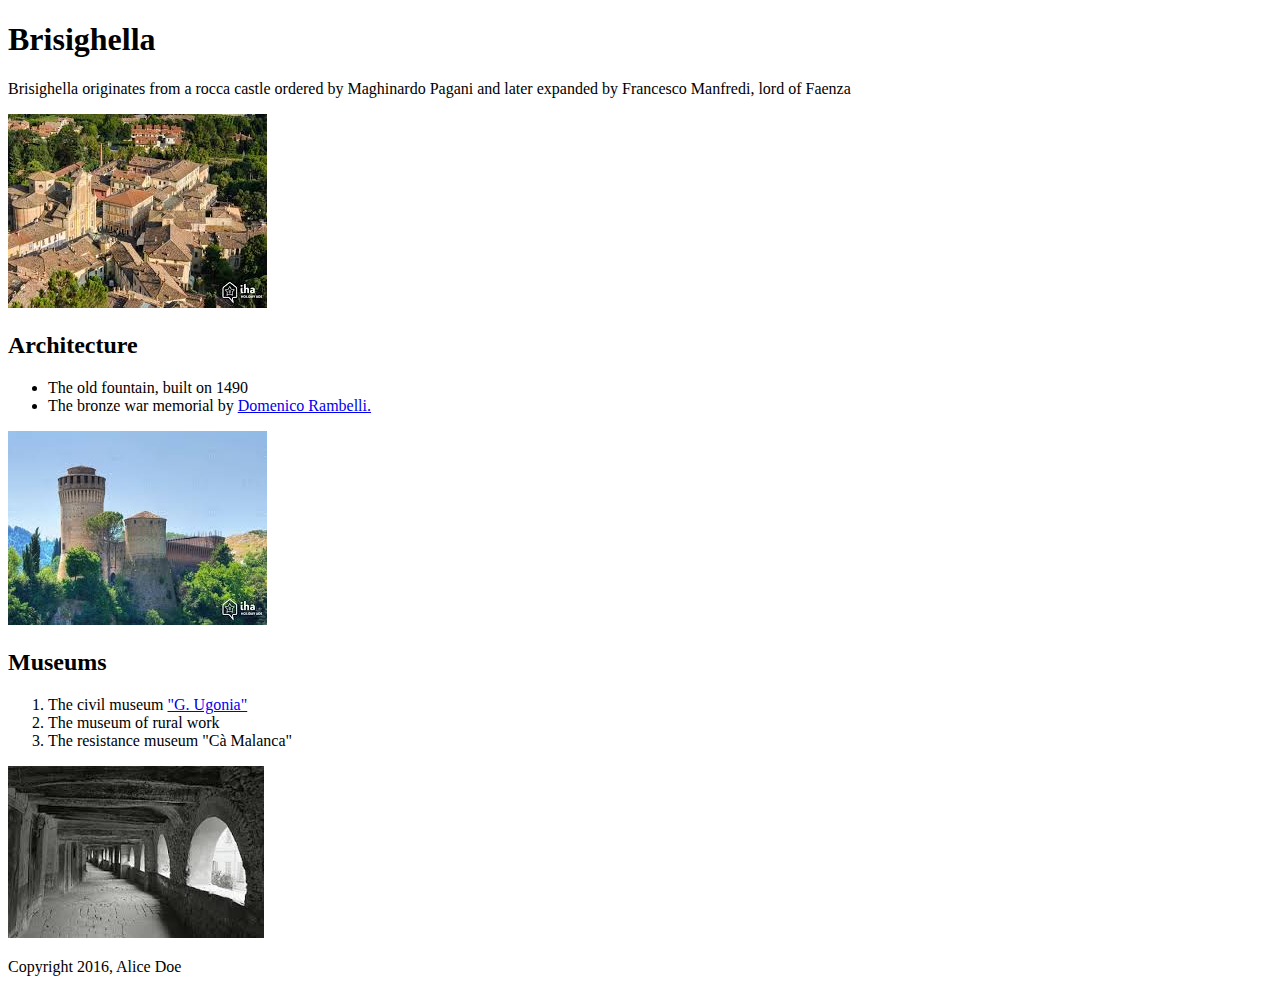
==== brisighella.html @ a0fbfefb "update" ====
<!DOCTYPE html>

<html>
<head>
<title>Alice's Opinion About Brisighella</title>
<link rel="stylesheet" href="page.css">
</head>

<body>
  <h1>Brisighella</h1>

  <p>Brisighella originates from a rocca castle ordered by Maghinardo Pagani and later expanded by Francesco Manfredi, lord of Faenza</p>

  <img src="bri1.jpg"/>

<h2 id="architecture">Architecture</h2>
<ul>
  <li>The old fountain, built on 1490</li>
  <li>The bronze war memorial by <a href="https://it.wikipedia.org/wiki/Domenico_Rambelli">Domenico Rambelli.</a>
</ul>


  <img src="bri2.jpg"/>

<h2 id="museums">Museums</h2>
<ol>
  <li>The civil museum <a href="http://www.brisighella.org/scopri-brisighella/il-borgo/museo-civico-ugonia/">"G. Ugonia"</a></li>
  <li>The museum of rural work</li>
  <li>The resistance museum "Cà Malanca"</li>
</ol>


  <img src="bri3.jpg"/>

<footer><p>Copyright 2016, Alice Doe</p></footer>
</body>
</html>
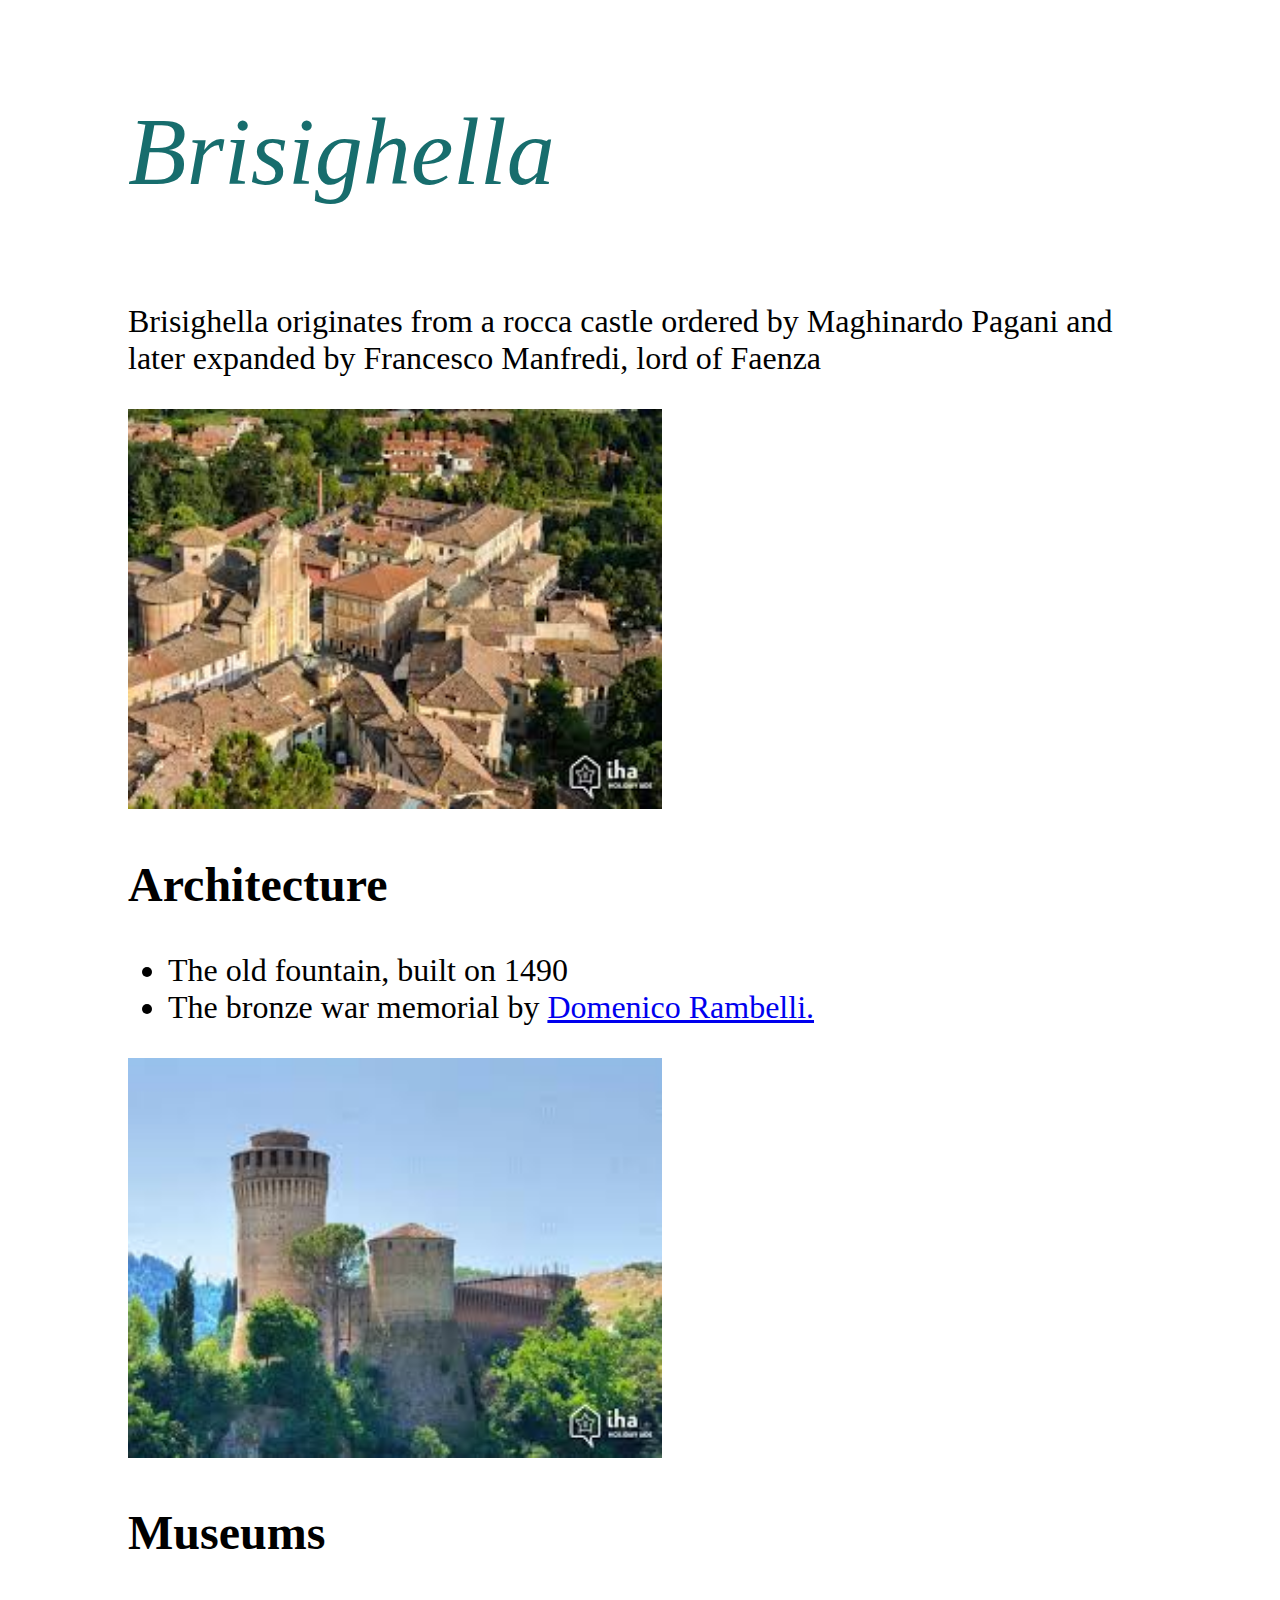
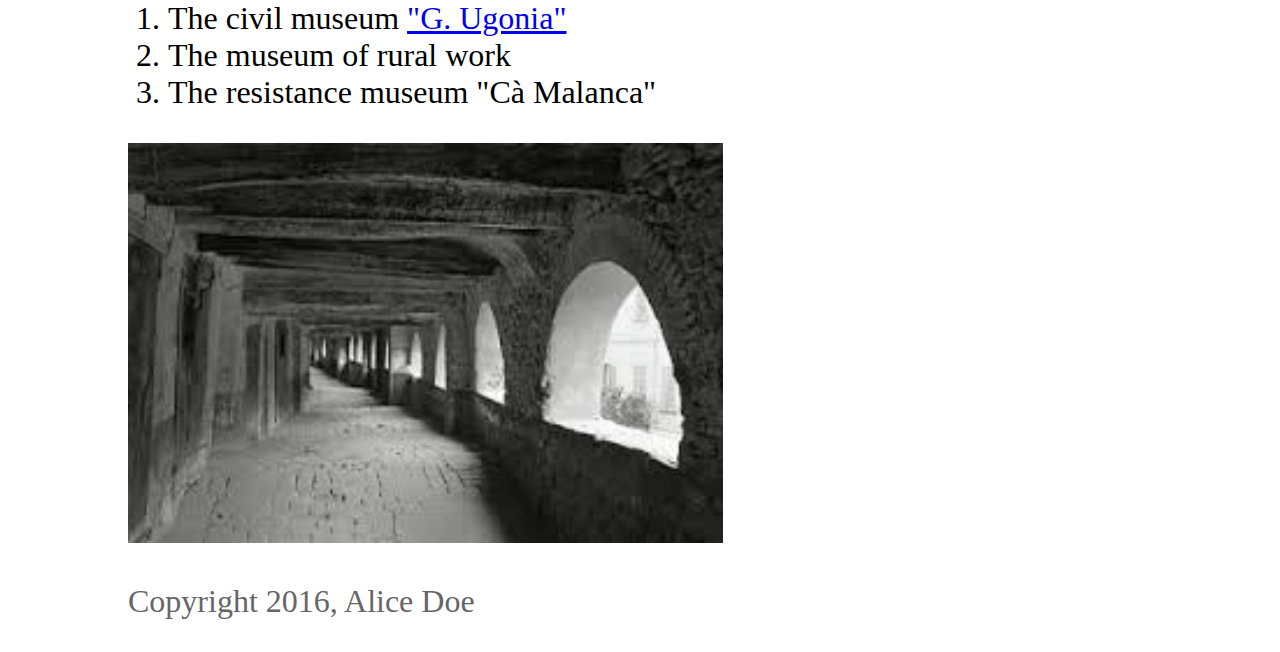
==== commit c0fd7c5a: "update" ====
--- a/brisighella.html
+++ b/brisighella.html
@@ -3,7 +3,7 @@
 <html>
 <head>
 <title>Alice's Opinion About Brisighella</title>
-<link rel="stylesheet" href="page.css">
+<link rel="stylesheet" href="index.css">
 </head>
 
 <body>
--- a/index.css
+++ b/index.css
@@ -0,0 +1,17 @@
+body {
+  font: normal 2em Verdana;
+  width: 80%;
+  margin: 1em auto;
+}
+h1 {
+  font: italic 3em Georgia;
+  color: rgb(23, 109, 109);
+  margin: 1em 0 1em;
+}
+img {
+  margin: auto;
+  height: 400px;
+}
+footer {
+  color: #666666;
+}
